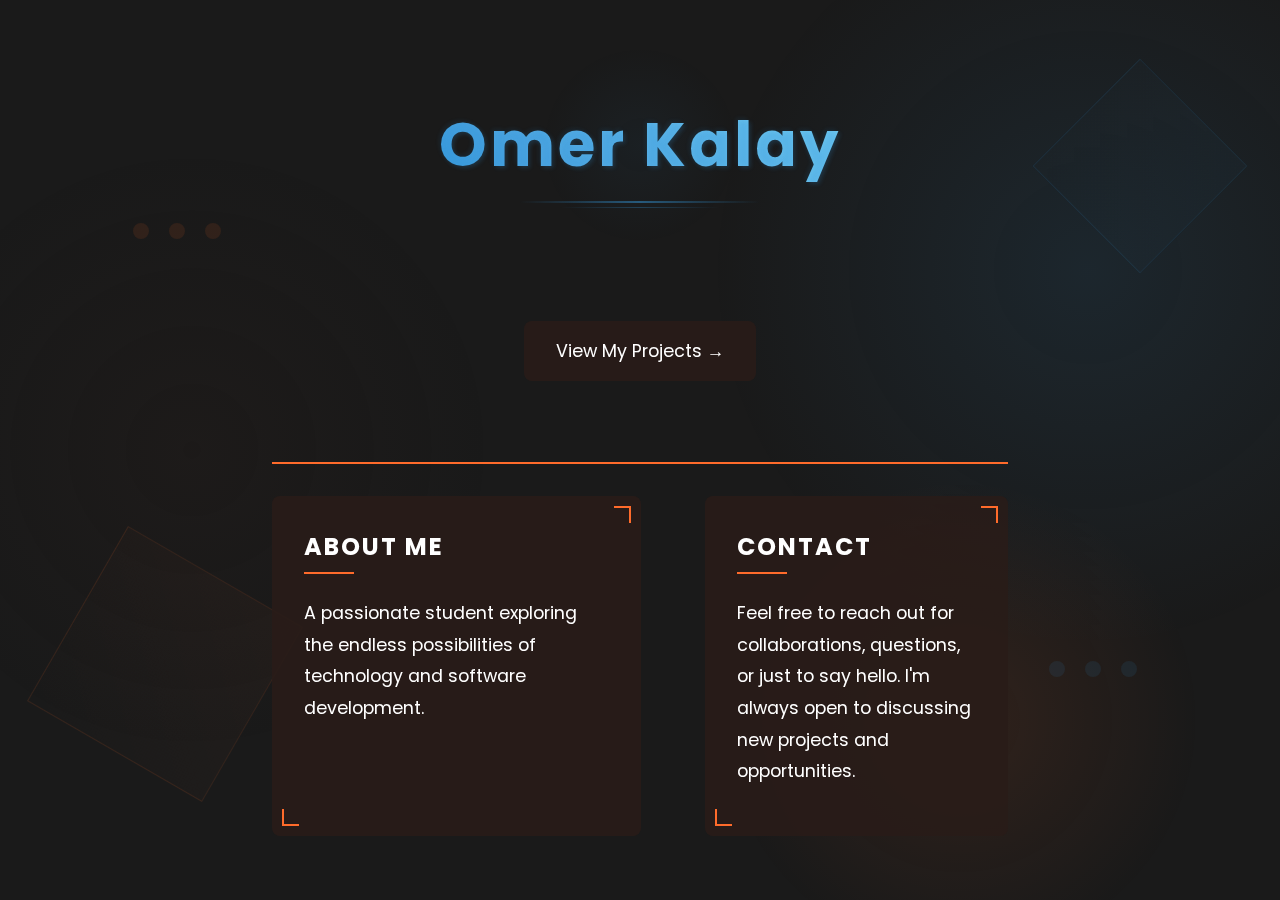
==== index.html @ 0bf10d85 "Initial commit" ====
<!DOCTYPE html>
<html lang="en">
<head>
    <meta charset="UTF-8">
    <meta name="viewport" content="width=device-width, initial-scale=1.0">
    <title>Omer Kalay</title>
    <link rel="preconnect" href="https://fonts.googleapis.com">
    <link rel="preconnect" href="https://fonts.gstatic.com" crossorigin>
    <link href="https://fonts.googleapis.com/css2?family=Poppins:wght@400;700&display=swap" rel="stylesheet">
    <link rel="stylesheet" href="style.css">
</head>
<body>
    <div class="floating-dots"></div>
    <div class="container">
        <header>
            <h1>Omer Kalay</h1>
        </header>

        <div class="middle-content">
            <a href="https://github.com/omerkalay" class="project-button" target="_blank" rel="noopener noreferrer">
                View My Projects →
            </a>
        </div>

        <div class="footer-content">
            <div class="footer-sections">
                <div class="footer-section">
                    <h2>ABOUT ME</h2>
                    <p>A passionate student exploring the endless possibilities of technology and software development.</p>
                    <div class="email-reveal">
                        <span class="email">I am student at Politecnico di Torino</span>
                    </div>
                </div>
                <div class="footer-section">
                    <h2>CONTACT</h2>
                    <p>Feel free to reach out for collaborations, questions, or just to say hello. I'm always open to discussing new projects and opportunities.</p>
                    <div class="email-reveal">
                        <span class="email">omerkalay07@hotmail.com</span>
                    </div>
                </div>
            </div>
        </div>
    </div>
</body>
</html>
---- style.css ----
* {
    margin: 0;
    padding: 0;
    box-sizing: border-box;
}

body {
    background-color: #1a1a1a;
    color: #ffffff;
    font-family: 'Poppins', sans-serif;
    line-height: 1.6;
    position: relative;
    overflow-x: hidden;
    min-height: 100vh;
}

/* Animasyonlu arka plan */
body::before {
    content: '';
    position: fixed;
    top: 0;
    left: 0;
    width: 100%;
    height: 100%;
    background: 
        radial-gradient(circle at 15% 50%, rgba(41, 28, 24, 0.2) 0%, transparent 25%),
        radial-gradient(circle at 85% 30%, rgba(52, 152, 219, 0.1) 0%, transparent 30%),
        radial-gradient(circle at 75% 80%, rgba(255, 107, 43, 0.1) 0%, transparent 20%);
    z-index: -1;
}

/* Dekoratif şekiller */
.container::before {
    content: '';
    position: fixed;
    top: 10%;
    right: 5%;
    width: 150px;
    height: 150px;
    background: linear-gradient(45deg, transparent, rgba(52, 152, 219, 0.03));
    border: 1px solid rgba(52, 152, 219, 0.1);
    transform: rotate(45deg);
    z-index: -1;
}

.container::after {
    content: '';
    position: fixed;
    bottom: 15%;
    left: 5%;
    width: 200px;
    height: 200px;
    background: linear-gradient(45deg, transparent, rgba(255, 107, 43, 0.03));
    border: 1px solid rgba(255, 107, 43, 0.1);
    transform: rotate(30deg);
    z-index: -1;
}

/* Animasyonlu noktalar */
@keyframes float {
    0% { transform: translateY(0px) rotate(0deg); }
    50% { transform: translateY(-20px) rotate(180deg); }
    100% { transform: translateY(0px) rotate(360deg); }
}

.floating-dots::before {
    content: '•••';
    position: fixed;
    top: 20%;
    left: 10%;
    color: rgba(255, 107, 43, 0.1);
    font-size: 4rem;
    letter-spacing: 10px;
    animation: float 15s ease-in-out infinite;
}

.floating-dots::after {
    content: '•••';
    position: fixed;
    bottom: 20%;
    right: 10%;
    color: rgba(52, 152, 219, 0.1);
    font-size: 4rem;
    letter-spacing: 10px;
    animation: float 20s ease-in-out infinite reverse;
}

/* Ana container */
.container {
    min-height: 100vh;
    display: flex;
    flex-direction: column;
    justify-content: space-between;
    max-width: 800px;
    margin: 0 auto;
    padding: 2rem;
}

/* Header stili */
header {
    text-align: center;
    padding: 4rem 0;
    position: relative;
}

header::before {
    content: '';
    position: absolute;
    top: 50%;
    left: 50%;
    transform: translate(-50%, -50%);
    width: 200px;
    height: 200px;
    background: radial-gradient(
        circle,
        rgba(52, 152, 219, 0.05) 0%,
        transparent 70%
    );
    border-radius: 50%;
    z-index: -1;
}

header h1 {
    font-size: 3.8rem;
    font-weight: 700;
    letter-spacing: 3px;
    position: relative;
    display: inline-block;
    background: linear-gradient(
        45deg,
        #3498db,
        #4ea5e0,
        #5bb2e6,
        #67bfec,
        #73ccf2
    );
    -webkit-background-clip: text;
    background-clip: text;
    -webkit-text-fill-color: transparent;
    text-shadow: 
        2px 2px 4px rgba(52, 152, 219, 0.2),
        -2px -2px 4px rgba(52, 152, 219, 0.1);
    animation: gradientFlow 8s ease infinite;
}

header h1::before {
    content: '';
    position: absolute;
    bottom: -10px;
    left: 50%;
    transform: translateX(-50%);
    width: 60%;
    height: 2px;
    background: linear-gradient(
        90deg,
        transparent,
        rgba(52, 152, 219, 0.5),
        transparent
    );
}

header h1::after {
    content: '';
    position: absolute;
    bottom: -15px;
    left: 50%;
    transform: translateX(-50%);
    width: 40%;
    height: 1px;
    background: linear-gradient(
        90deg,
        transparent,
        rgba(52, 152, 219, 0.3),
        transparent
    );
}

@keyframes gradientFlow {
    0% {
        background-position: 0% 50%;
    }
    50% {
        background-position: 100% 50%;
    }
    100% {
        background-position: 0% 50%;
    }
}

/* Orta kısım stili */
.middle-content {
    padding: 4rem 0;
    display: flex;
    justify-content: center;
    align-items: center;
}

.project-button {
    display: flex;
    align-items: center;
    gap: 1rem;
    padding: 1rem 2rem;
    font-size: 1.1rem;
    background: rgba(41, 28, 24, 0.9);
    color: #ffffff;
    border-radius: 8px;
    text-decoration: none;
    transition: all 0.3s ease;
    position: relative;
    overflow: hidden;
}

.project-button:hover {
    transform: translateY(-2px);
    background: rgba(41, 28, 24, 1);
}

/* Footer stili */
.footer-content {
    margin-top: auto;
    width: 100%;
    border-top: 2px solid #ff6b2b;
    padding: 2rem 0;
}

.footer-sections {
    display: flex;
    justify-content: space-between;
    gap: 4rem;
    max-width: 800px;
    margin: 0 auto;
}

.footer-section {
    flex: 1;
    padding: 2rem;
    background: rgba(41, 28, 24, 0.9);
    border-radius: 8px;
    position: relative;
    transition: transform 0.3s ease;
}

.footer-section::before {
    content: '';
    position: absolute;
    top: 10px;
    right: 10px;
    width: 15px;
    height: 15px;
    border-top: 2px solid #ff6b2b;
    border-right: 2px solid #ff6b2b;
}

.footer-section::after {
    content: '';
    position: absolute;
    bottom: 10px;
    left: 10px;
    width: 15px;
    height: 15px;
    border-bottom: 2px solid #ff6b2b;
    border-left: 2px solid #ff6b2b;
}

.footer-section h2 {
    color: #ffffff;
    font-size: 1.5rem;
    margin-bottom: 1.5rem;
    position: relative;
    padding-bottom: 0.5rem;
    text-transform: uppercase;
    letter-spacing: 2px;
}

.footer-section h2::after {
    content: '';
    position: absolute;
    left: 0;
    bottom: 0;
    width: 50px;
    height: 2px;
    background: #ff6b2b;
    transition: width 0.3s ease;
}

.footer-section:hover h2::after {
    width: 100px;
}

.footer-section p {
    color: #ffffff;
    line-height: 1.8;
    font-size: 1.1rem;
}

.footer-section:hover {
    transform: translateY(-5px);
}

/* Email reveal efekti - yükseklik artırıldı */
.email-reveal {
    margin-top: 1rem;
    overflow: hidden;
    height: 0;
    opacity: 0;
    transition: all 0.5s ease;
}

.footer-section:hover .email-reveal {
    height: 45px;
    opacity: 1;
}

.email {
    display: inline-block;
    font-size: 0.95rem;
    padding: 6px 12px;
    border-radius: 6px;
    transform: translateY(20px);
    transition: all 0.5s ease;
    letter-spacing: 0.3px;
    background: rgba(255, 107, 43, 0.1);
    color: #ff6b2b;
    white-space: nowrap;
}

.footer-section:hover .email {
    transform: translateY(0);
    background: rgba(255, 107, 43, 0.2);
}

/* Yeni div ekle */
.floating-dots {
    position: fixed;
    width: 100%;
    height: 100%;
    pointer-events: none;
    z-index: -1;
}
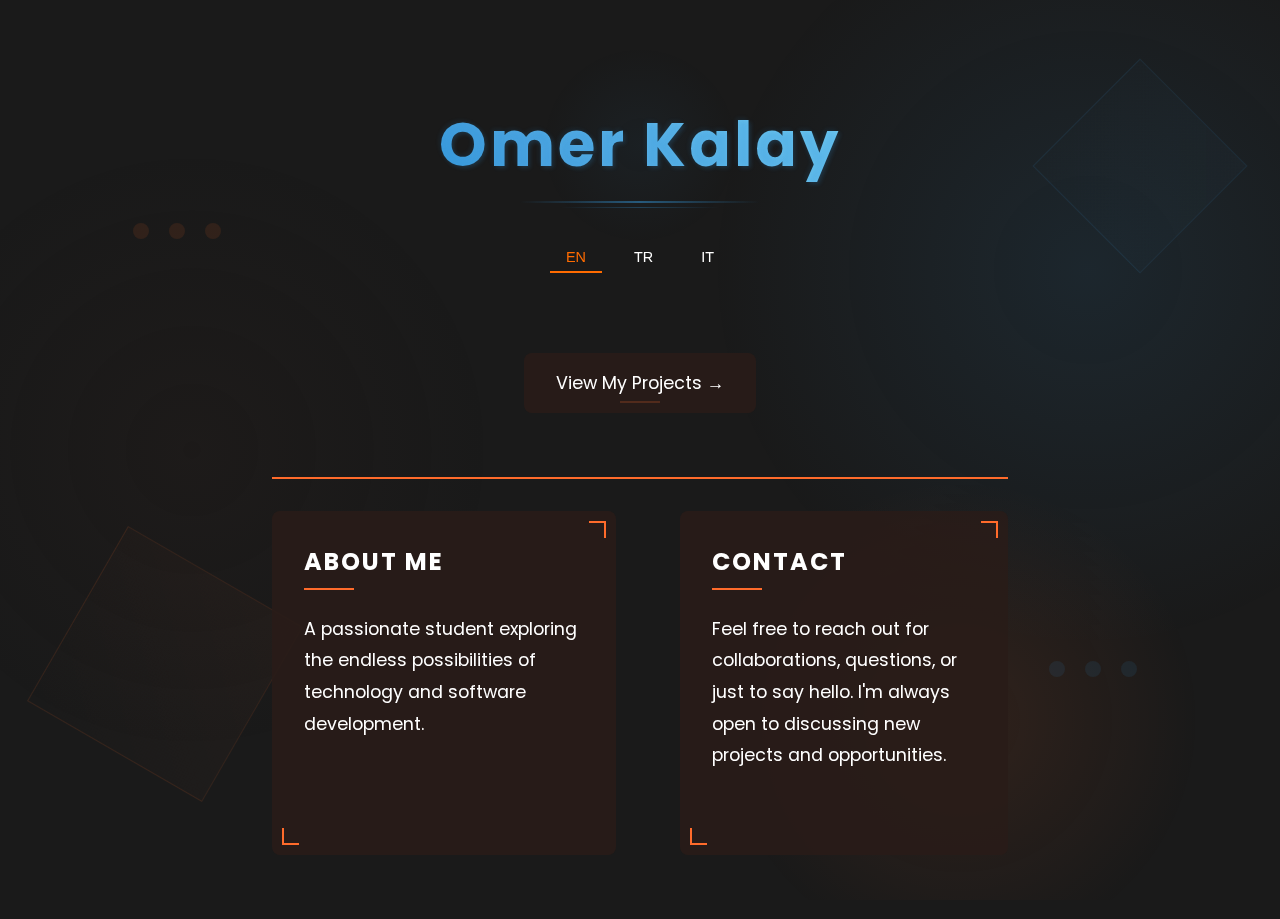
==== commit 5b140a48: "Add multilingual support (EN, TR, IT) with translations" ====
--- a/index.html
+++ b/index.html
@@ -8,6 +8,10 @@
     <link rel="preconnect" href="https://fonts.gstatic.com" crossorigin>
     <link href="https://fonts.googleapis.com/css2?family=Poppins:wght@400;700&display=swap" rel="stylesheet">
     <link rel="stylesheet" href="style.css">
+    <link rel="apple-touch-icon" sizes="180x180" href="/apple-touch-icon.png">
+    <link rel="icon" type="image/png" sizes="32x32" href="/favicon-32x32.png">
+    <link rel="icon" type="image/png" sizes="16x16" href="/favicon-16x16.png">
+    <link rel="manifest" href="/site.webmanifest">
 </head>
 <body>
     <div class="floating-dots"></div>
@@ -15,6 +19,12 @@
         <header>
             <h1>Omer Kalay</h1>
         </header>
+
+        <div class="language-selector">
+            <button class="lang-btn active" data-lang="en">EN</button>
+            <button class="lang-btn" data-lang="tr">TR</button>
+            <button class="lang-btn" data-lang="it">IT</button>
+        </div>
 
         <div class="middle-content">
             <a href="https://github.com/omerkalay" class="project-button" target="_blank" rel="noopener noreferrer">
@@ -41,5 +51,6 @@
             </div>
         </div>
     </div>
+    <script src="script.js"></script>
 </body>
 </html> --- a/style.css
+++ b/style.css
@@ -101,6 +101,10 @@
     text-align: center;
     padding: 4rem 0;
     position: relative;
+    width: 100%;
+    display: flex;
+    justify-content: center;
+    align-items: center;
 }
 
 header::before {
@@ -126,6 +130,9 @@
     letter-spacing: 3px;
     position: relative;
     display: inline-block;
+    text-align: center;
+    margin: 0 auto;
+    white-space: nowrap;
     background: linear-gradient(
         45deg,
         #3498db,
@@ -196,6 +203,7 @@
 }
 
 .project-button {
+    position: relative;
     display: flex;
     align-items: center;
     gap: 1rem;
@@ -206,8 +214,36 @@
     border-radius: 8px;
     text-decoration: none;
     transition: all 0.3s ease;
-    position: relative;
     overflow: hidden;
+}
+
+/* Alttaki statik çizgi - yazının altında ve kısa */
+.project-button::before {
+    content: '';
+    position: absolute;
+    width: 40px; /* Kısa çizgi */
+    height: 2px;
+    bottom: 10px; /* Altta */
+    left: 50%; /* Ortala */
+    transform: translateX(-50%); /* Tam ortalama için */
+    background-color: rgba(255, 107, 43, 0.2);
+}
+
+/* Hover'da ilerleyen çizgi */
+.project-button::after {
+    content: '';
+    position: absolute;
+    width: 0;
+    height: 2px;
+    bottom: 10px; /* Altta */
+    left: 50%; /* Ortala */
+    transform: translateX(-50%); /* Tam ortalama için */
+    background-color: #FF6B00;
+    transition: width 0.3s ease;
+}
+
+.project-button:hover::after {
+    width: 40px; /* Aynı uzunlukta ilerlesin */
 }
 
 .project-button:hover {
@@ -291,29 +327,31 @@
     color: #ffffff;
     line-height: 1.8;
     font-size: 1.1rem;
+    margin: 0;
+    text-align: left;
 }
 
 .footer-section:hover {
     transform: translateY(-5px);
 }
 
-/* Email reveal efekti - yükseklik artırıldı */
+/* Email reveal efekti - orta hızda animasyon */
 .email-reveal {
     margin-top: 1rem;
     overflow: hidden;
-    height: 0;
+    height: 35px;
     opacity: 0;
     transition: all 0.5s ease;
 }
 
 .footer-section:hover .email-reveal {
-    height: 45px;
+    height: 35px;
     opacity: 1;
 }
 
 .email {
     display: inline-block;
-    font-size: 0.95rem;
+    font-size: 0.85rem;
     padding: 6px 12px;
     border-radius: 6px;
     transform: translateY(20px);
@@ -336,4 +374,249 @@
     height: 100%;
     pointer-events: none;
     z-index: -1;
+}
+
+.projects-btn {
+    position: relative;
+    transition: all 0.3s ease;
+    color: #fff;
+    padding-bottom: 5px;
+}
+
+/* Alttaki statik çizgi */
+.projects-btn::before {
+    content: '';
+    position: absolute;
+    width: 100%;
+    height: 2px;
+    bottom: 0;
+    left: 0;
+    background-color: rgba(255, 107, 43, 0.2); /* Soluk turuncu */
+}
+
+/* Hover'da ilerleyen çizgi */
+.projects-btn::after {
+    content: '';
+    position: absolute;
+    width: 0;
+    height: 2px;
+    bottom: 0;
+    left: 0;
+    background-color: #FF6B00; /* Parlak turuncu */
+    transition: width 0.3s ease;
+}
+
+.projects-btn:hover::after {
+    width: 100%;
+}
+
+.projects-btn:hover {
+    transform: translateY(-3px);
+}
+
+/* Ok işareti için stil (isteğe bağlı) */
+.projects-btn:hover .arrow {
+    color: #FF6B00;
+}
+
+.projects-btn:hover {
+    transform: translateY(-3px);
+    color: #FF6B00;
+}
+
+/* Responsive düzenlemeler */
+@media screen and (max-width: 768px) {
+    .container {
+        padding: 2rem;
+        max-width: 800px;
+        margin: 0 auto;
+        min-height: 100vh;
+    }
+
+    header {
+        padding: 4rem 0;
+    }
+
+    header h1 {
+        font-size: 2.5rem;
+        white-space: nowrap;
+    }
+
+    .middle-content {
+        padding: 4rem 0;
+        text-align: center;
+    }
+
+    .project-button {
+        padding: 1rem 2rem;
+        font-size: 1.1rem;
+        margin: 0 auto;
+    }
+
+    /* Footer'ı yan yana tut */
+    .footer-sections {
+        display: flex;
+        flex-direction: row;
+        justify-content: space-between;
+        gap: 1rem;
+        padding: 0;
+        width: 100%;
+    }
+
+    .footer-section {
+        flex: 1;
+        padding: 1.5rem;
+        margin: 0;
+        min-width: 45%;
+    }
+
+    /* Footer section köşe çizgilerini belirginleştir */
+    .footer-section::before,
+    .footer-section::after {
+        content: '';
+        position: absolute;
+        width: 15px;
+        height: 15px;
+        border-color: #ff6b2b;
+        border-width: 2px;
+    }
+
+    .footer-section::before {
+        top: 10px;
+        right: 10px;
+        border-top-style: solid;
+        border-right-style: solid;
+    }
+
+    .footer-section::after {
+        bottom: 10px;
+        left: 10px;
+        border-bottom-style: solid;
+        border-left-style: solid;
+    }
+
+    /* Yazı boyutlarını düzelt */
+    .footer-section h2 {
+        font-size: 1.5rem;
+    }
+
+    .footer-section p {
+        font-size: 1.1rem;
+        line-height: 1.8;
+    }
+}
+
+/* iPhone ve küçük ekranlar için özel düzenleme */
+@media screen and (max-width: 480px) {
+    .container {
+        padding: 1rem;
+        display: flex;
+        flex-direction: column;
+        align-items: center;
+        justify-content: space-between;
+        min-height: 100vh;
+    }
+
+    header {
+        padding: 2rem 0;
+    }
+
+    header h1 {
+        font-size: 2.2rem; /* Daha küçük font */
+        white-space: nowrap;
+        text-align: center;
+    }
+
+    .middle-content {
+        padding: 2rem 0;
+        width: 100%;
+        display: flex;
+        flex-direction: column;
+        align-items: center;
+    }
+
+    .project-button {
+        padding: 0.8rem 1.5rem;
+        font-size: 1rem;
+        width: auto;
+        margin: 0 auto;
+    }
+
+    .footer-sections {
+        flex-direction: column;
+        gap: 1.5rem;
+        width: 90%; /* Kenarlardan biraz boşluk bırak */
+        margin: 0 auto;
+    }
+
+    .footer-section {
+        width: 100%;
+        padding: 1.5rem;
+        margin: 0;
+        text-align: center;
+        position: relative;
+    }
+
+    .footer-section h2 {
+        font-size: 1.3rem;
+        margin-bottom: 1rem;
+    }
+
+    .footer-section p {
+        font-size: 0.95rem;
+        line-height: 1.6;
+        text-align: center;
+    }
+
+    /* Footer köşe çizgileri */
+    .footer-section::before,
+    .footer-section::after {
+        content: '';
+        position: absolute;
+        width: 12px;
+        height: 12px;
+        border-color: #ff6b2b;
+        border-width: 2px;
+    }
+}
+
+/* Dil seçici stilleri */
+.language-selector {
+    display: flex;
+    justify-content: center;
+    gap: 1rem;
+    padding: 1rem 0;
+    margin-top: -2rem; /* Header'dan biraz yukarıda olsun */
+}
+
+.lang-btn {
+    background: none;
+    border: none;
+    color: #fff;
+    font-size: 0.9rem;
+    padding: 0.5rem 1rem;
+    cursor: pointer;
+    transition: all 0.3s ease;
+    position: relative;
+}
+
+.lang-btn::after {
+    content: '';
+    position: absolute;
+    width: 0;
+    height: 2px;
+    bottom: 0;
+    left: 50%;
+    background-color: #FF6B00;
+    transition: all 0.3s ease;
+    transform: translateX(-50%);
+}
+
+.lang-btn:hover::after,
+.lang-btn.active::after {
+    width: 100%;
+}
+
+.lang-btn.active {
+    color: #FF6B00;
 } 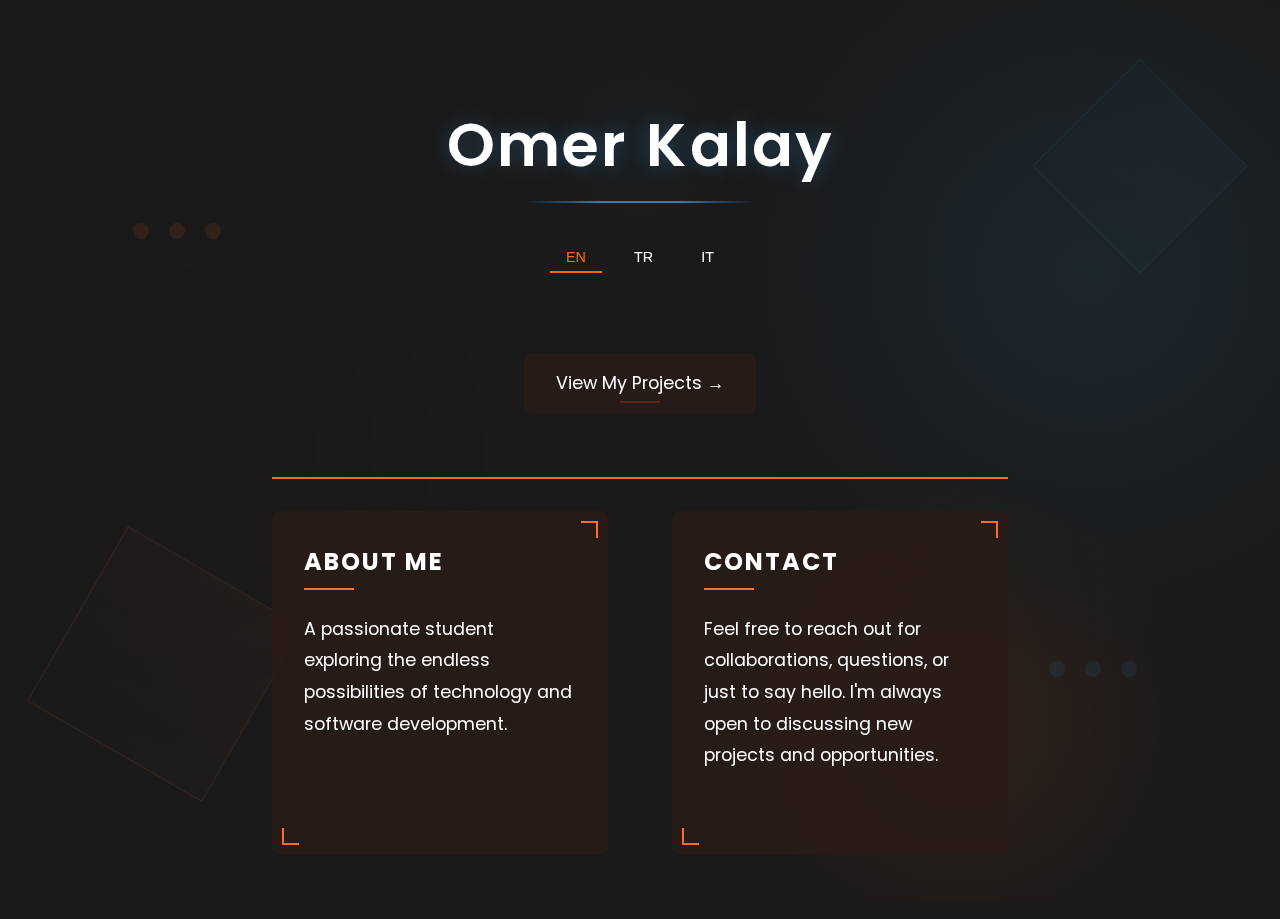
==== commit 76344d0e: "Add: Easter egg link" ====
--- a/index.html
+++ b/index.html
@@ -17,7 +17,7 @@
     <div class="floating-dots"></div>
     <div class="container">
         <header>
-            <h1>Omer Kalay</h1>
+            <h1>Omer <a href="/games/minesweeper/" target="_blank" class="easter-egg">K</a>alay</h1>
         </header>
 
         <div class="language-selector">
--- a/style.css
+++ b/style.css
@@ -126,31 +126,17 @@
 
 header h1 {
     font-size: 3.8rem;
-    font-weight: 700;
-    letter-spacing: 3px;
-    position: relative;
-    display: inline-block;
+    font-weight: 600;
+    letter-spacing: 2px;
     text-align: center;
     margin: 0 auto;
-    white-space: nowrap;
-    background: linear-gradient(
-        45deg,
-        #3498db,
-        #4ea5e0,
-        #5bb2e6,
-        #67bfec,
-        #73ccf2
-    );
-    -webkit-background-clip: text;
-    background-clip: text;
-    -webkit-text-fill-color: transparent;
-    text-shadow: 
-        2px 2px 4px rgba(52, 152, 219, 0.2),
-        -2px -2px 4px rgba(52, 152, 219, 0.1);
-    animation: gradientFlow 8s ease infinite;
-}
-
-header h1::before {
+    position: relative;
+    color: #fff;
+    text-shadow: 0 0 20px rgba(52, 152, 219, 0.3);
+    transition: all 0.3s ease;
+}
+
+header h1::after {
     content: '';
     position: absolute;
     bottom: -10px;
@@ -158,39 +144,30 @@
     transform: translateX(-50%);
     width: 60%;
     height: 2px;
-    background: linear-gradient(
-        90deg,
-        transparent,
-        rgba(52, 152, 219, 0.5),
+    background: linear-gradient(90deg, 
+        transparent, 
+        rgba(52, 152, 219, 0.8),
+        rgba(52, 152, 219, 0.8),
         transparent
     );
 }
 
-header h1::after {
-    content: '';
-    position: absolute;
-    bottom: -15px;
-    left: 50%;
-    transform: translateX(-50%);
-    width: 40%;
-    height: 1px;
-    background: linear-gradient(
-        90deg,
-        transparent,
-        rgba(52, 152, 219, 0.3),
-        transparent
-    );
-}
-
-@keyframes gradientFlow {
-    0% {
-        background-position: 0% 50%;
-    }
-    50% {
-        background-position: 100% 50%;
-    }
-    100% {
-        background-position: 0% 50%;
+/* Hover efekti */
+header h1:hover {
+    text-shadow: 0 0 30px rgba(52, 152, 219, 0.5);
+}
+
+/* Tablet için */
+@media screen and (max-width: 768px) {
+    header h1 {
+        font-size: 2.8rem;
+    }
+}
+
+/* Telefon için */
+@media screen and (max-width: 480px) {
+    header h1 {
+        font-size: 2.2rem;
     }
 }
 
@@ -351,7 +328,7 @@
 
 .email {
     display: inline-block;
-    font-size: 0.85rem;
+    font-size: 0.75rem;
     padding: 6px 12px;
     border-radius: 6px;
     transform: translateY(20px);
@@ -578,6 +555,11 @@
         border-color: #ff6b2b;
         border-width: 2px;
     }
+
+    .email {
+        font-size: 0.7rem;
+        padding: 6px 8px;
+    }
 }
 
 /* Dil seçici stilleri */
@@ -619,4 +601,122 @@
 
 .lang-btn.active {
     color: #FF6B00;
+}
+
+/* Çok küçük ekranlar için düzenleme */
+@media screen and (max-width: 360px) {
+    .email {
+        white-space: normal;
+        text-align: center;
+        line-height: 1.3;
+        height: auto;
+        font-size: 0.65rem;
+    }
+
+    .email-reveal {
+        height: 50px;
+    }
+
+    .footer-section:hover .email-reveal {
+        height: 50px;
+    }
+}
+
+@media screen and (max-width: 320px) {
+    .email {
+        font-size: 0.6rem;
+        padding: 4px 6px;
+        word-break: break-word; /* Email adresinin bölünmesine izin ver */
+    }
+
+    .email-reveal {
+        height: 50px; /* Email için biraz daha yükseklik */
+    }
+
+    .footer-section:hover .email-reveal {
+        height: 50px;
+    }
+
+    .email-text {
+        padding: 0 5px; /* Kenarlardan biraz boşluk */
+    }
+
+    header h1 {
+        font-size: 1.8rem;
+    }
+
+    .footer-section h2 {
+        font-size: 1.1rem;
+    }
+
+    .footer-section p {
+        font-size: 0.9rem;
+    }
+}
+
+/* Tablet ve orta boyut ekranlar için */
+@media screen and (max-width: 768px) {
+    .email {
+        font-size: 0.8rem;
+        padding: 8px 12px;
+        background: rgba(255, 107, 43, 0.15);
+    }
+}
+
+/* Küçük ekranlar için (360px ve altı) */
+@media screen and (max-width: 360px) {
+    .email {
+        white-space: normal;
+        text-align: center;
+        line-height: 1.3;
+        height: auto;
+        font-size: 0.6rem;
+        padding: 4px 6px;
+        word-break: break-word;
+    }
+
+    .email-reveal {
+        height: 50px;
+    }
+
+    .footer-section:hover .email-reveal {
+        height: 50px;
+    }
+}
+
+.easter-egg {
+    color: inherit;
+    text-decoration: none;
+    cursor: inherit;
+    opacity: 1;
+    transition: all 0.5s ease;
+    position: relative;
+    display: inline-block;
+    padding: 0 2px;
+    pointer-events: none;
+}
+
+.easter-egg::before {
+    content: '';
+    position: absolute;
+    width: 70%;
+    height: 70%;
+    top: 50%;
+    left: 50%;
+    transform: translate(-50%, -50%);
+    pointer-events: auto;
+    cursor: url('data:image/svg+xml;utf8,<svg xmlns="http://www.w3.org/2000/svg" width="20" height="20" viewBox="0 0 20 20"><circle cx="10" cy="10" r="8" fill="%23333"/><circle cx="10" cy="10" r="7" fill="%23000"/><circle cx="7" cy="7" r="2" fill="%23fff"/><path d="M5,10 L15,10 M10,5 L10,15" stroke="%23ff4444" stroke-width="1.5"/></svg>') 10 10, crosshair;
+}
+
+.easter-egg:hover {
+    animation: subtleGlitch 2s infinite;
+    opacity: 0.995;
+}
+
+@keyframes subtleGlitch {
+    0% { transform: translateX(0) translateY(0); }
+    25% { transform: translateX(0.2px) translateY(-0.2px); }
+    50% { transform: translateX(-0.2px) translateY(0.2px); }
+    75% { transform: translateX(0.2px) translateY(0); }
+    100% { transform: translateX(0) translateY(0); }
 } 